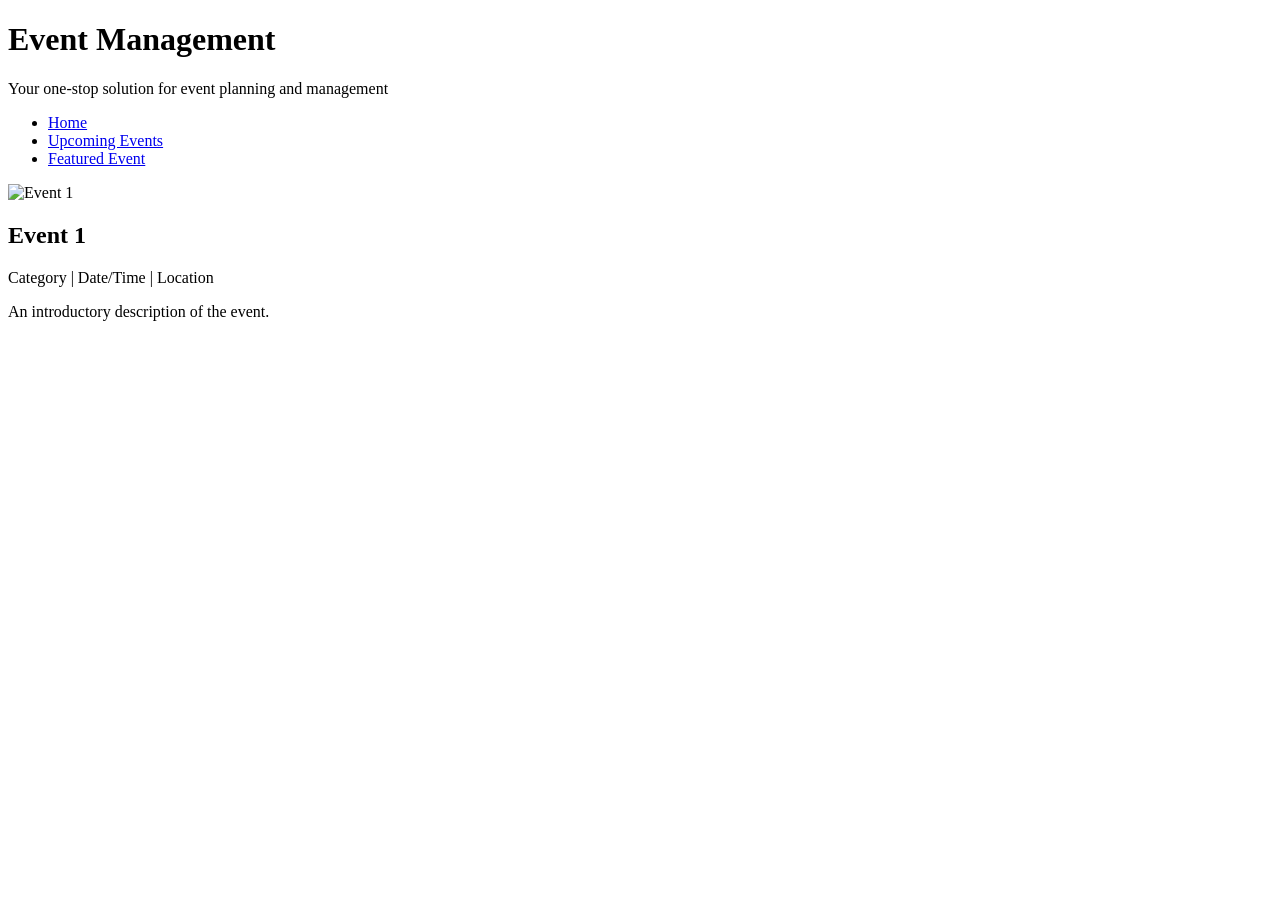
==== event.html @ 9339c6f2 "Created Files" ====
<!DOCTYPE html>
<html lang="en">

<head>
    <meta charset="UTF-8">
    <meta name="viewport" content="width=device-width, initial-scale=1.0">
    <title>Events</title>
    <link rel="stylesheet" href="style.css">

</head>

<body>

    <header>
        <div class="logo">
            <h1 class="website-title">Event Management</h1>
            <p class="website-description">Your one-stop solution for event planning and management</p>
        </div>

        <nav>
            <ul>
                <li><a href="index.html">Home</a></li>
                <li><a href="index.html#events">Upcoming Events</a></li>
                <li><a href="event.html">Featured Event</a></li>
            </ul>
        </nav>

        <main>

            <!-- Event Introduction -->
            <section id="event-intro" class="event-intro">
                <img src="event1.jpg" alt="Event 1" class="event-hero-image">
                <h2>Event 1</h2>
                <p class="event-meta">Category | Date/Time | Location</p>
                <p>An introductory description of the event.</p>
            </section>
        </main>

</body>

</html>
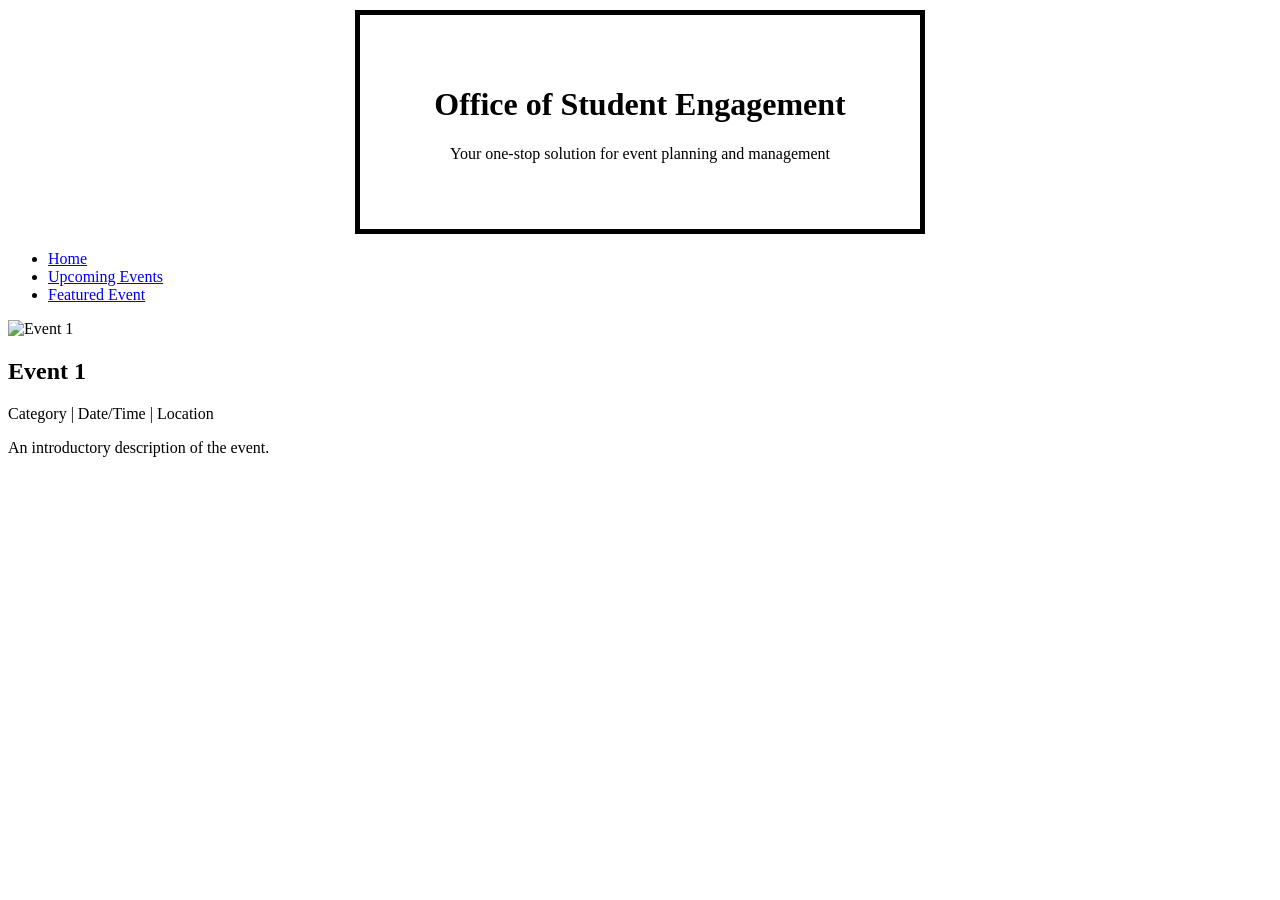
==== commit 35c04fe0: "updated index.html, event.html, and style.css" ====
--- a/event.html
+++ b/event.html
@@ -13,7 +13,7 @@
 
     <header>
         <div class="logo">
-            <h1 class="website-title">Event Management</h1>
+            <h1 class="website-title">Office of Student Engagement</h1>
             <p class="website-description">Your one-stop solution for event planning and management</p>
         </div>
 
--- a/style.css
+++ b/style.css
@@ -0,0 +1,48 @@
+/* index.html */
+.logo{
+    margin: 10px auto;
+    padding: 50px;
+    border: 5px solid black;
+    width: 460px;
+    text-align: center;
+}
+
+.hero-section{
+    margin: 10px auto;
+    padding: 10px;
+    border: 5px solid black;
+    width: 450px;
+    text-align: center;
+}
+
+.events-grid{
+    display: grid;
+    grid-template-columns: repeat(3, 1fr);
+    gap: 10px;
+    margin: 10px auto;
+    padding: 10px;
+    border: 5px solid black;
+    width: 450px;
+    text-align: center;
+}
+
+.about-section{
+    margin: 10px auto;
+    padding: 10px;
+    border: 5px solid black;
+    width: 450px;
+    text-align: center;
+}
+
+.about-benefits{
+    padding: 0;
+    margin: 10px 0 0;
+}
+
+.about-benefits li{
+    padding: 8px;
+    margin: 10px 0;
+    border: 2px solid black;
+}
+
+/* event.html */
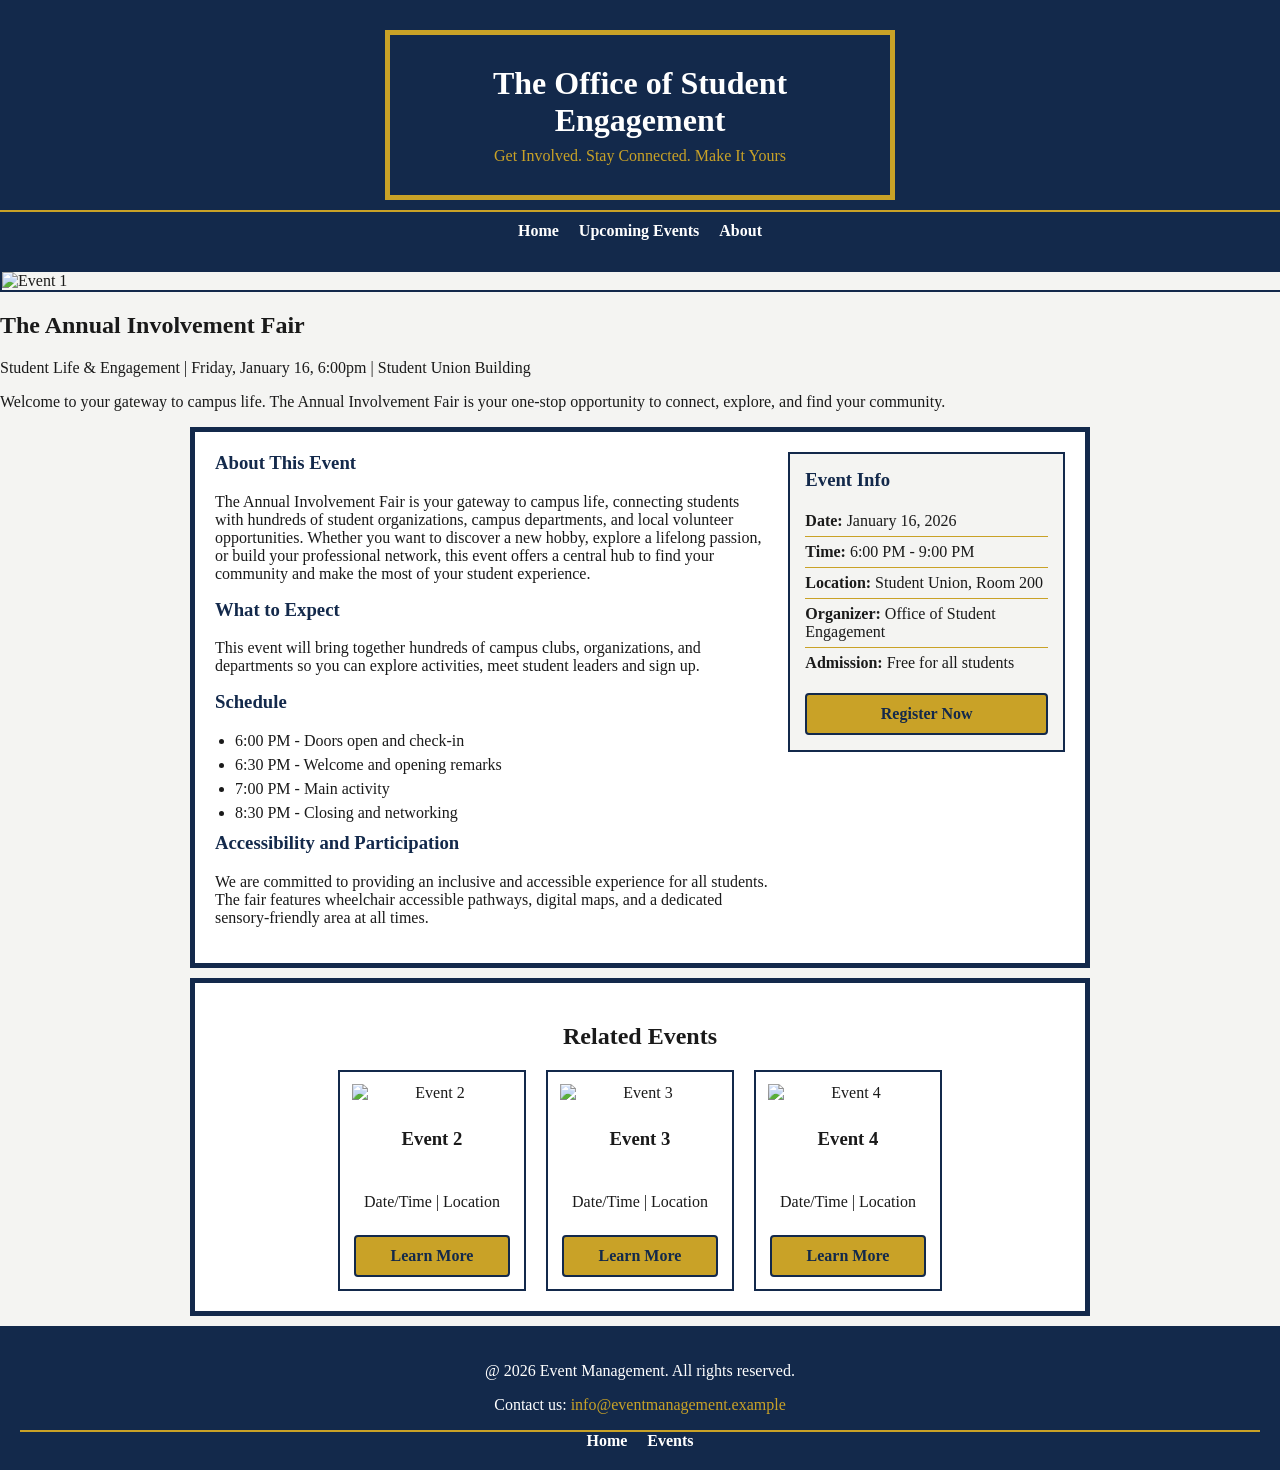
==== commit c89fc74a: "Updated index.html, event.html,  style.css. Added feature event on event.html" ====
--- a/event.html
+++ b/event.html
@@ -13,28 +13,115 @@
 
     <header>
         <div class="logo">
-            <h1 class="website-title">Office of Student Engagement</h1>
-            <p class="website-description">Your one-stop solution for event planning and management</p>
+            <h1 class="website-title">The Office of Student Engagement</h1>
+            <p class="website-description">Get Involved. Stay Connected. Make It Yours</p>
         </div>
 
         <nav>
             <ul>
                 <li><a href="index.html">Home</a></li>
                 <li><a href="index.html#events">Upcoming Events</a></li>
-                <li><a href="event.html">Featured Event</a></li>
+                <li><a href="index.html#about">About</a></li>
             </ul>
         </nav>
+    </header>
 
-        <main>
+    <main>
 
-            <!-- Event Introduction -->
-            <section id="event-intro" class="event-intro">
-                <img src="event1.jpg" alt="Event 1" class="event-hero-image">
-                <h2>Event 1</h2>
-                <p class="event-meta">Category | Date/Time | Location</p>
-                <p>An introductory description of the event.</p>
-            </section>
-        </main>
+        <!-- Event Introduction -->
+        <section id="event-intro" class="event-intro">
+            <img src="images/event1.jpg" alt="Event 1" class="event-hero-image">
+            <h2>The Annual Involvement Fair</h2>
+            <p class="event-meta">Student Life & Engagement | Friday, January 16, 6:00pm | Student Union Building</p>
+            <p>Welcome to your gateway to campus life. The Annual Involvement Fair is your one-stop opportunity to
+                connect, explore, and find your community.</p>
+        </section>
+
+        <!-- Main content and sidebar -->
+        <section class="event-details">
+            <div class="event-main">
+                <h3>About This Event</h3>
+                <p>The Annual Involvement Fair is your gateway to campus life, connecting students with hundreds of
+                    student
+                    organizations, campus departments, and local volunteer opportunities. Whether you want to discover a
+                    new
+                    hobby, explore a lifelong passion, or build your professional network, this event offers a central
+                    hub
+                    to find your community and make the most of your student experience.</p>
+
+                <h3>What to Expect</h3>
+                <p>This event will bring together hundreds of campus clubs, organizations, and departments so you can
+                    explore activities, meet student leaders and sign up.</p>
+
+                <h3>Schedule</h3>
+                <ul class="event-schedule">
+                    <li>6:00 PM - Doors open and check-in</li>
+                    <li>6:30 PM - Welcome and opening remarks</li>
+                    <li>7:00 PM - Main activity</li>
+                    <li>8:30 PM - Closing and networking</li>
+                </ul>
+
+                <h3>Accessibility and Participation</h3>
+                <p>We are committed to providing an inclusive and accessible experience for all students. The fair
+                    features wheelchair accessible pathways, digital maps, and a dedicated sensory-friendly area at all
+                    times.</p>
+            </div>
+
+            <aside class="event-sidebar">
+                <h3>Event Info</h3>
+                <ul class="event-info-list">
+                    <li><strong>Date:</strong> January 16, 2026</li>
+                    <li><strong>Time:</strong> 6:00 PM - 9:00 PM</li>
+                    <li><strong>Location:</strong> Student Union, Room 200</li>
+                    <li><strong>Organizer:</strong> Office of Student Engagement</li>
+                    <li><strong>Admission:</strong> Free for all students</li>
+                </ul>
+                <a href="#" class="btn">Register Now</a>
+            </aside>
+        </section>
+
+
+        <!-- Related events -->
+        <section id="related-events" class="related-events">
+            <h2>Related Events</h2>
+            <div class="related-events-list">
+                <div class="related-event-card">
+                    <img src="images/event2.jpg" alt="Event 2">
+                    <h3>Event 2</h3>
+                    <p class="event-meta">Date/Time | Location</p>
+                    <a href="event.html" class="btn">Learn More</a>
+                </div>
+
+                <div class="related-event-card">
+                    <img src="images/event3.jpg" alt="Event 3">
+                    <h3>Event 3</h3>
+                    <p class="event-meta">Date/Time | Location</p>
+                    <a href="event.html" class="btn">Learn More</a>
+                </div>
+
+                <div class="related-event-card">
+                    <img src="images/event4.jpg" alt="Event 4">
+                    <h3>Event 4</h3>
+                    <p class="event-meta">Date/Time | Location</p>
+                    <a href="event.html" class="btn">Learn More</a>
+                </div>
+
+            </div>
+        </section>
+
+    </main>
+
+    <!-- Footer -->
+    <footer>
+        <p>@ 2026 Event Management. All rights reserved.</p>
+        <p>Contact us: <a href="mailto:info@eventmanagement.example">info@eventmanagement.example</a></p>
+        <nav class="footer-nav">
+            <ul>
+                <li><a href="index.html">Home</a></li>
+                <li><a href="event.html">Events</a></li>
+            </ul>
+        </nav>
+    </footer>
 
 </body>
 
--- a/style.css
+++ b/style.css
@@ -1,37 +1,172 @@
-/* index.html */
+/* globally */
+body {
+    font-family: Georgia, 'Times New Roman', serif;
+    color: #1a1a1a;
+    background-color: #f4f4f2;
+    margin: 0;
+}
+
+header {
+    background-color: #13294B;
+    color: #ffffff;
+    padding: 20px 0;
+    text-align: center;
+}
+
+.website-title {
+    color: #ffffff;
+    margin: 0;
+}
+
+.website-description {
+     color: #C9A227;
+     margin: 8px 0 0;
+}
+
+nav ul {
+    list-style: none;
+    display: flex;
+    justify-content: center;
+    align-items: center;
+    flex-wrap: wrap;
+    gap: 20px;
+    padding: 10px 20px;
+    margin: 0;
+    border-top: 2px solid #C9A227;
+}
+
+nav ul li a {
+    color: #ffffff;
+    text-decoration: none;
+    font-weight: bold;
+}
+
+nav ul li a:hover {
+    color: #C9A227;
+}
+
 .logo{
-    margin: 10px auto;
-    padding: 50px;
-    border: 5px solid black;
-    width: 460px;
-    text-align: center;
-}
-
+    box-sizing: content-box;
+    margin: 10px auto;
+    padding: 30px 20px;
+    border: 5px solid #C9A227;
+    max-width: 460px;
+    width: 90%;
+    text-align: center;
+    background-color: #13294B;;
+}
+
+.btn {
+    display: flex;
+    background-color: #C9A227;
+    color: #13294B;
+    padding: 10px 20px;
+    text-decoration: none;
+    font-weight: bold;
+    border-radius: 4px;
+    border: 2px solid #13294B;
+}
+
+footer {
+    background-color: #13294B;
+    color: #ffffff;
+    padding: 20px;
+    text-align: center;
+}
+
+.footer-nav ul{
+    list-style: none;
+    display: flex;
+    justify-content: center;
+    align-items: center;
+    flex-wrap: wrap;
+    gap: 20px;
+    padding: 0;
+    margin: 0;
+}
+
+footer a {
+    color: #C9A227;
+    text-decoration: none;
+}
+
+footer a:hover {
+    text-decoration: underline;
+}
+
+@media (max-width: 500px) {
+    nav ul {
+        flex-direction: column;
+        gap: 10px;
+    }
+}
+
+/* index.html*/
 .hero-section{
-    margin: 10px auto;
-    padding: 10px;
-    border: 5px solid black;
-    width: 450px;
-    text-align: center;
+    box-sizing: content-box;
+    margin: 10px auto;
+    padding: 20px;
+    border: 5px solid #13294B;
+    max-width: 450px;
+    width: 90%;
+    text-align: center;
+    background-color: #ffffff;
+}
+
+.hero-container{
+    display: flex;
+    flex-direction: column;
+    align-items: center;
+    justify-content: center;
+    gap: 16px;
+}
+
+.hero-container img {
+    width: 100%;
+    max-width: 400px;
+    height: auto;
+    border: 2px solid #13294B;
 }
 
 .events-grid{
+    box-sizing: content-box;
     display: grid;
     grid-template-columns: repeat(3, 1fr);
+    gap: 20px;
+    margin: 10px auto;
+    padding: 20px;
+    border: 5px solid #13294B;
+    max-width: 450px;
+    width: 90%;
+    text-align: center;
+}
+
+.event-card{
+    box-sizing: content-box;
+    display: flex;
+    flex-direction: column;
+    align-items: center;
+    justify-content: space-between;
     gap: 10px;
-    margin: 10px auto;
-    padding: 10px;
-    border: 5px solid black;
-    width: 450px;
-    text-align: center;
+    border: 2px solid #13294B;
+    background-color: #ffffff;
+    padding: 15px;
+}
+
+.event-card img {
+    width: 100%;
+    height: auto;
 }
 
 .about-section{
-    margin: 10px auto;
-    padding: 10px;
-    border: 5px solid black;
-    width: 450px;
-    text-align: center;
+    box-sizing: content-box;
+    margin: 10px auto;
+    padding: 20px;
+    border: 5px solid #13294B;
+    max-width: 450px;
+    width: 90%;
+    text-align: center;
+    background-color: #ffffff;
 }
 
 .about-benefits{
@@ -40,9 +175,139 @@
 }
 
 .about-benefits li{
+    list-style: none;
     padding: 8px;
     margin: 10px 0;
-    border: 2px solid black;
-}
-
-/* event.html */+    border: 2px solid #C9A227;
+    background-color: #ffffff;
+}
+
+/* event.html */
+.event-hero-image {
+    width: 100%;
+    max-width: 600%;
+    height: auto;
+    border: 2px solid #13294B;
+    display: block;
+    margin: 0 auto;
+}
+
+.event-details {
+    box-sizing: content-box;
+    display: grid;
+    grid-template-columns: 2fr 1fr;
+    gap: 20px;
+    margin: 10px auto;
+    padding: 20px;
+    border: 5px solid #13294B;
+    max-width: 850px;
+    width: 90%;
+    background-color: #ffffff;
+    text-align: left;
+}
+
+.event-main h3 {
+    color: #13294B;
+    margin-top: 0;
+}
+
+.event-schedule {
+    padding-left: 20px;
+    margin: 10px 0;
+}
+
+.event-schedule li {
+    margin: 6px 0;
+}
+
+.event-sidebar {
+    display: flex;
+    flex-direction: column;
+    gap: 15px;
+    padding: 15px;
+    border: 2px solid #13294B;
+    background-color: #f4f4f2;
+    align-self: start;
+}
+
+.event-sidebar h3 {
+    color: #13294B;
+    margin: 0;
+}
+
+.event-info-list {
+    list-style: none;
+    padding: 0;
+    margin: 0;
+}
+
+.event-info-list li {
+    padding: 6px 0;
+    border-bottom: 1px solid #C9A227;
+}
+
+.event-info-list li:last-child {
+    border-bottom: none;
+}
+
+.event-sidebar .btn {
+    justify-content: center;
+    text-align: center;
+}
+
+@media (max-width: 700px) {
+    .event-details {
+        grid-template-columns: 1fr;
+    }
+
+    .event-sidebar {
+        order: 2;
+    }
+
+    .event-main {
+        order: 1;
+    }
+}
+
+.related-events {
+    box-sizing: content-box;
+    margin: 10px auto;
+    padding: 20px;
+    border: 5px solid #13294B;
+    max-width: 850px;
+    width: 90%;
+    background-color: #ffffff;
+    text-align: center;
+}
+
+.related-events-list {
+    display: flex;
+    flex-wrap: wrap;
+    justify-content: center;
+    gap: 20px;
+    margin-top: 15px;
+}
+
+.related-event-card {
+    box-sizing: content-box;
+    display: flex;
+    flex-direction: column;
+    align-items: center;
+    justify-content: space-between;
+    gap: 8px;
+    border: 2px solid #13294B;
+    background-color: #ffffff;
+    padding: 12px;
+    width: 160px;
+}
+
+.related-event-card img {
+    width: 100%;
+    height: auto;
+}
+
+.related-event-card .btn {
+    justify-content: center;
+    text-align: center;
+    width: 70%;
+}
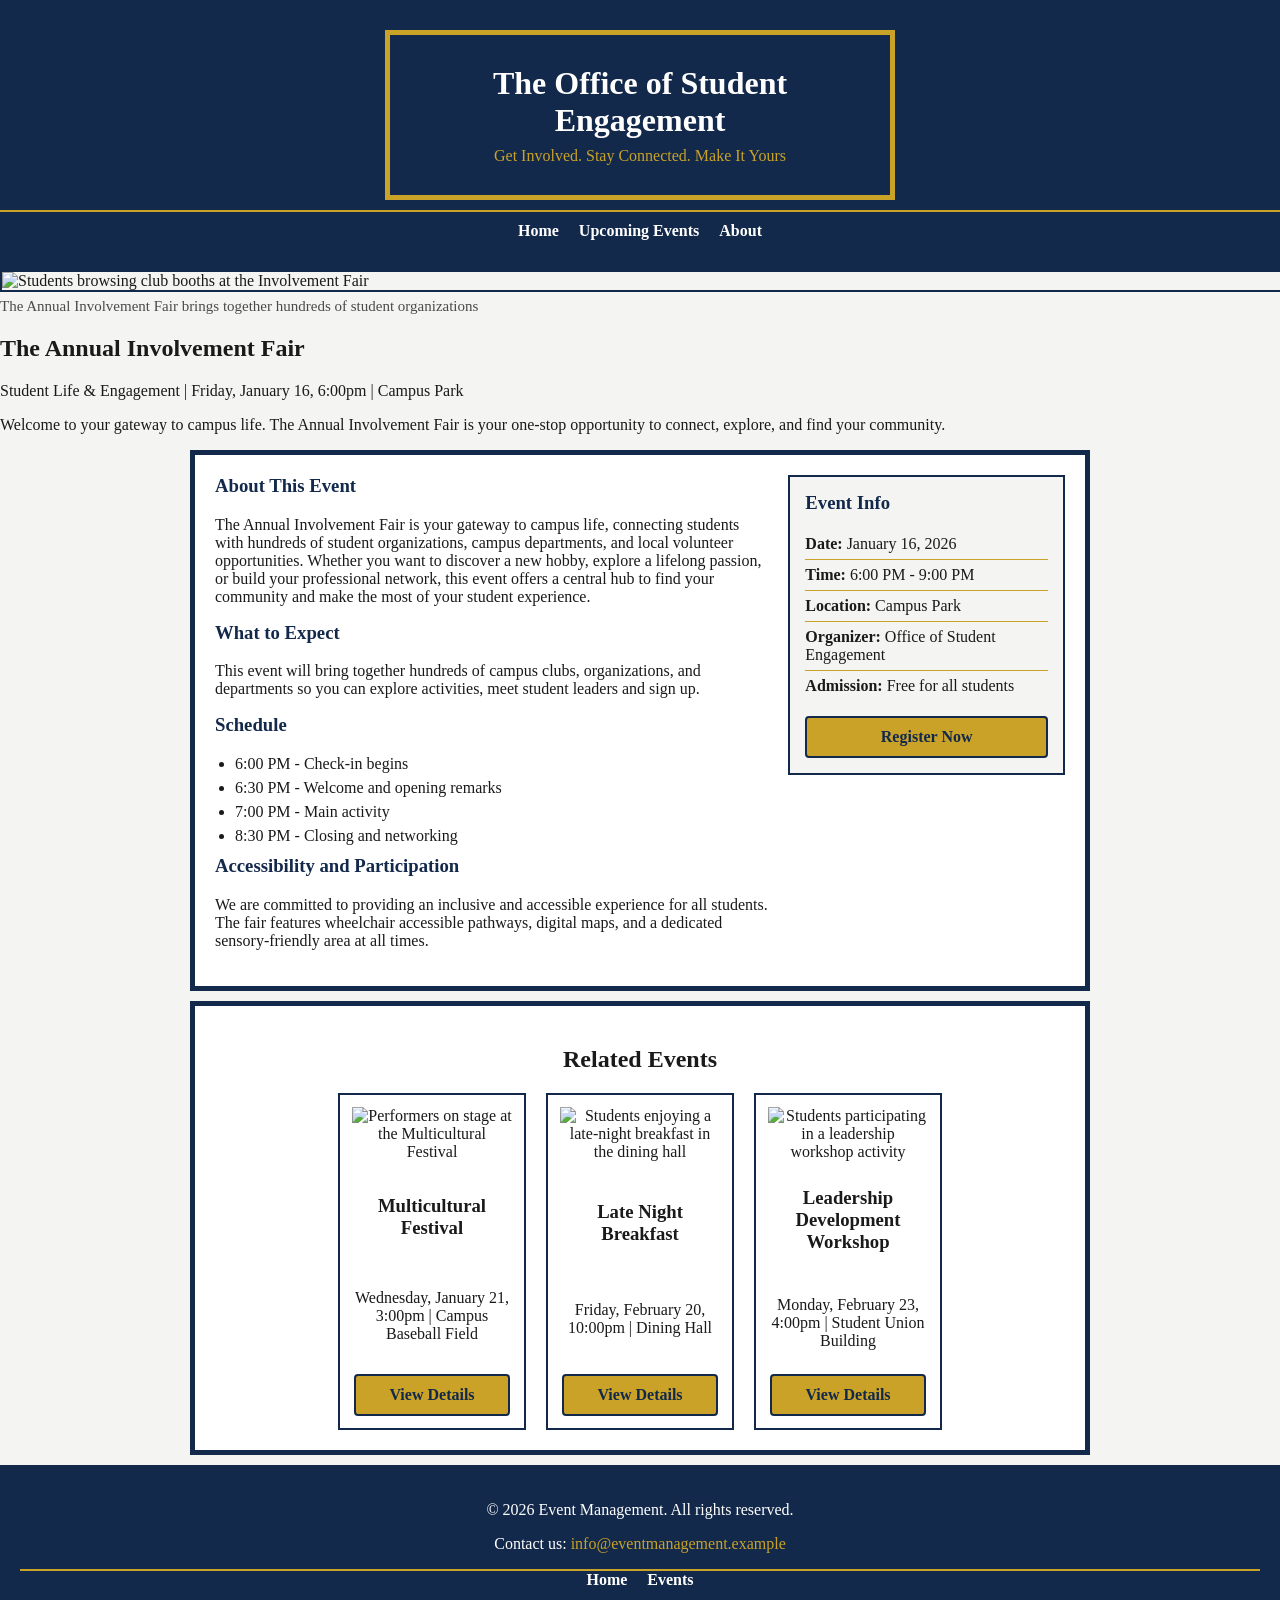
==== commit a82fbed2: "Finish assignment 2" ====
--- a/event.html
+++ b/event.html
@@ -4,7 +4,7 @@
 <head>
     <meta charset="UTF-8">
     <meta name="viewport" content="width=device-width, initial-scale=1.0">
-    <title>Events</title>
+    <title>The Annual Involvement Fair</title>
     <link rel="stylesheet" href="style.css">
 
 </head>
@@ -30,9 +30,13 @@
 
         <!-- Event Introduction -->
         <section id="event-intro" class="event-intro">
-            <img src="images/event1.jpg" alt="Event 1" class="event-hero-image">
+            <figure>
+                <img src="images/event1.jpg" alt="Students browsing club booths at the Involvement Fair" class="event-hero-image">
+                <figcaption>The Annual Involvement Fair brings together hundreds of student organizations</figcaption>
+            </figure>
             <h2>The Annual Involvement Fair</h2>
-            <p class="event-meta">Student Life & Engagement | Friday, January 16, 6:00pm | Student Union Building</p>
+            <p class="event-meta">Student Life & Engagement | <time datetime="2026-01-16T18:00">Friday, January 16,
+                    6:00pm</time> | Campus Park</p>
             <p>Welcome to your gateway to campus life. The Annual Involvement Fair is your one-stop opportunity to
                 connect, explore, and find your community.</p>
         </section>
@@ -55,10 +59,10 @@
 
                 <h3>Schedule</h3>
                 <ul class="event-schedule">
-                    <li>6:00 PM - Doors open and check-in</li>
-                    <li>6:30 PM - Welcome and opening remarks</li>
-                    <li>7:00 PM - Main activity</li>
-                    <li>8:30 PM - Closing and networking</li>
+                    <li><time datetime="2026-01-16T18:00">6:00 PM</time> - Check-in begins</li>
+                    <li><time datetime="2026-01-16T18:30">6:30 PM</time> - Welcome and opening remarks</li>
+                    <li><time datetime="2026-01-16T19:00">7:00 PM</time> - Main activity</li>
+                    <li><time datetime="2026-01-16T20:30">8:30 PM</time> - Closing and networking</li>
                 </ul>
 
                 <h3>Accessibility and Participation</h3>
@@ -70,9 +74,10 @@
             <aside class="event-sidebar">
                 <h3>Event Info</h3>
                 <ul class="event-info-list">
-                    <li><strong>Date:</strong> January 16, 2026</li>
-                    <li><strong>Time:</strong> 6:00 PM - 9:00 PM</li>
-                    <li><strong>Location:</strong> Student Union, Room 200</li>
+                    <li><strong>Date:</strong> <time datetime="2026-01-16">January 16, 2026</time></li>
+                    <li><strong>Time:</strong> <time datetime="2026-01-16T18:00">6:00 PM</time> - <time
+                            datetime="2026-01-16T21:00">9:00 PM</time></li>
+                    <li><strong>Location:</strong> Campus Park</li>
                     <li><strong>Organizer:</strong> Office of Student Engagement</li>
                     <li><strong>Admission:</strong> Free for all students</li>
                 </ul>
@@ -85,26 +90,36 @@
         <section id="related-events" class="related-events">
             <h2>Related Events</h2>
             <div class="related-events-list">
-                <div class="related-event-card">
-                    <img src="images/event2.jpg" alt="Event 2">
-                    <h3>Event 2</h3>
-                    <p class="event-meta">Date/Time | Location</p>
-                    <a href="event.html" class="btn">Learn More</a>
-                </div>
 
-                <div class="related-event-card">
-                    <img src="images/event3.jpg" alt="Event 3">
-                    <h3>Event 3</h3>
-                    <p class="event-meta">Date/Time | Location</p>
-                    <a href="event.html" class="btn">Learn More</a>
-                </div>
+                <article class="related-event-card">
+                    <figure>
+                        <img src="images/event2.jpeg" alt="Performers on stage at the Multicultural Festival">
+                    </figure>
+                    <h3>Multicultural Festival</h3>
+                    <p class="event-meta"><time datetime="2026-01-21T15:00">Wednesday, January 21, 3:00pm</time> |
+                        Campus Baseball Field</p>
+                    <a href="event.html" class="btn">View Details</a>
+                </article>
 
-                <div class="related-event-card">
-                    <img src="images/event4.jpg" alt="Event 4">
-                    <h3>Event 4</h3>
-                    <p class="event-meta">Date/Time | Location</p>
-                    <a href="event.html" class="btn">Learn More</a>
-                </div>
+                <article class="related-event-card">
+                    <figure>
+                        <img src="images/event3.png" alt="Students enjoying a late-night breakfast in the dining hall">
+                    </figure>
+                    <h3>Late Night Breakfast</h3>
+                    <p class="event-meta"><time datetime="2026-02-20T22:00">Friday, February 20, 10:00pm</time> | Dining
+                        Hall</p>
+                    <a href="event.html" class="btn">View Details</a>
+                </article>
+
+                <article class="related-event-card">
+                    <figure>
+                        <img src="images/event4.jpg" alt="Students participating in a leadership workshop activity">
+                    </figure>
+                    <h3>Leadership Development Workshop</h3>
+                    <p class="event-meta"><time datetime="2026-02-23T16:00">Monday, February 23, 4:00pm</time> | Student
+                        Union Building</p>
+                    <a href="event.html" class="btn">View Details</a>
+                </article>
 
             </div>
         </section>
@@ -113,7 +128,7 @@
 
     <!-- Footer -->
     <footer>
-        <p>@ 2026 Event Management. All rights reserved.</p>
+        <p>&copy; 2026 Event Management. All rights reserved.</p>
         <p>Contact us: <a href="mailto:info@eventmanagement.example">info@eventmanagement.example</a></p>
         <nav class="footer-nav">
             <ul>
--- a/style.css
+++ b/style.css
@@ -6,6 +6,17 @@
     margin: 0;
 }
 
+figure {
+    margin: 0;
+    padding: 0;
+}
+
+figcaption {
+    font-size: 15px;
+    color: #4a4a4a;
+    margin-top: 6px;
+}
+
 header {
     background-color: #13294B;
     color: #ffffff;
@@ -53,7 +64,7 @@
     max-width: 460px;
     width: 90%;
     text-align: center;
-    background-color: #13294B;;
+    background-color: #13294B;
 }
 
 .btn {
@@ -107,7 +118,7 @@
     margin: 10px auto;
     padding: 20px;
     border: 5px solid #13294B;
-    max-width: 450px;
+    max-width: 650px;
     width: 90%;
     text-align: center;
     background-color: #ffffff;
@@ -131,12 +142,12 @@
 .events-grid{
     box-sizing: content-box;
     display: grid;
-    grid-template-columns: repeat(3, 1fr);
-    gap: 20px;
-    margin: 10px auto;
-    padding: 20px;
-    border: 5px solid #13294B;
-    max-width: 450px;
+    grid-template-columns: 3fr 3fr 2fr;
+    gap: 20px;
+    margin: 10px auto;
+    padding: 20px;
+    border: 5px solid #13294B;
+    max-width: 650px;
     width: 90%;
     text-align: center;
 }
@@ -150,7 +161,9 @@
     gap: 10px;
     border: 2px solid #13294B;
     background-color: #ffffff;
-    padding: 15px;
+    padding: 10px;
+    min-height: 320px;
+    min-width: 0;
 }
 
 .event-card img {
@@ -163,7 +176,7 @@
     margin: 10px auto;
     padding: 20px;
     border: 5px solid #13294B;
-    max-width: 450px;
+    max-width: 650px;
     width: 90%;
     text-align: center;
     background-color: #ffffff;
@@ -185,7 +198,7 @@
 /* event.html */
 .event-hero-image {
     width: 100%;
-    max-width: 600%;
+    max-width: 100%;
     height: auto;
     border: 2px solid #13294B;
     display: block;
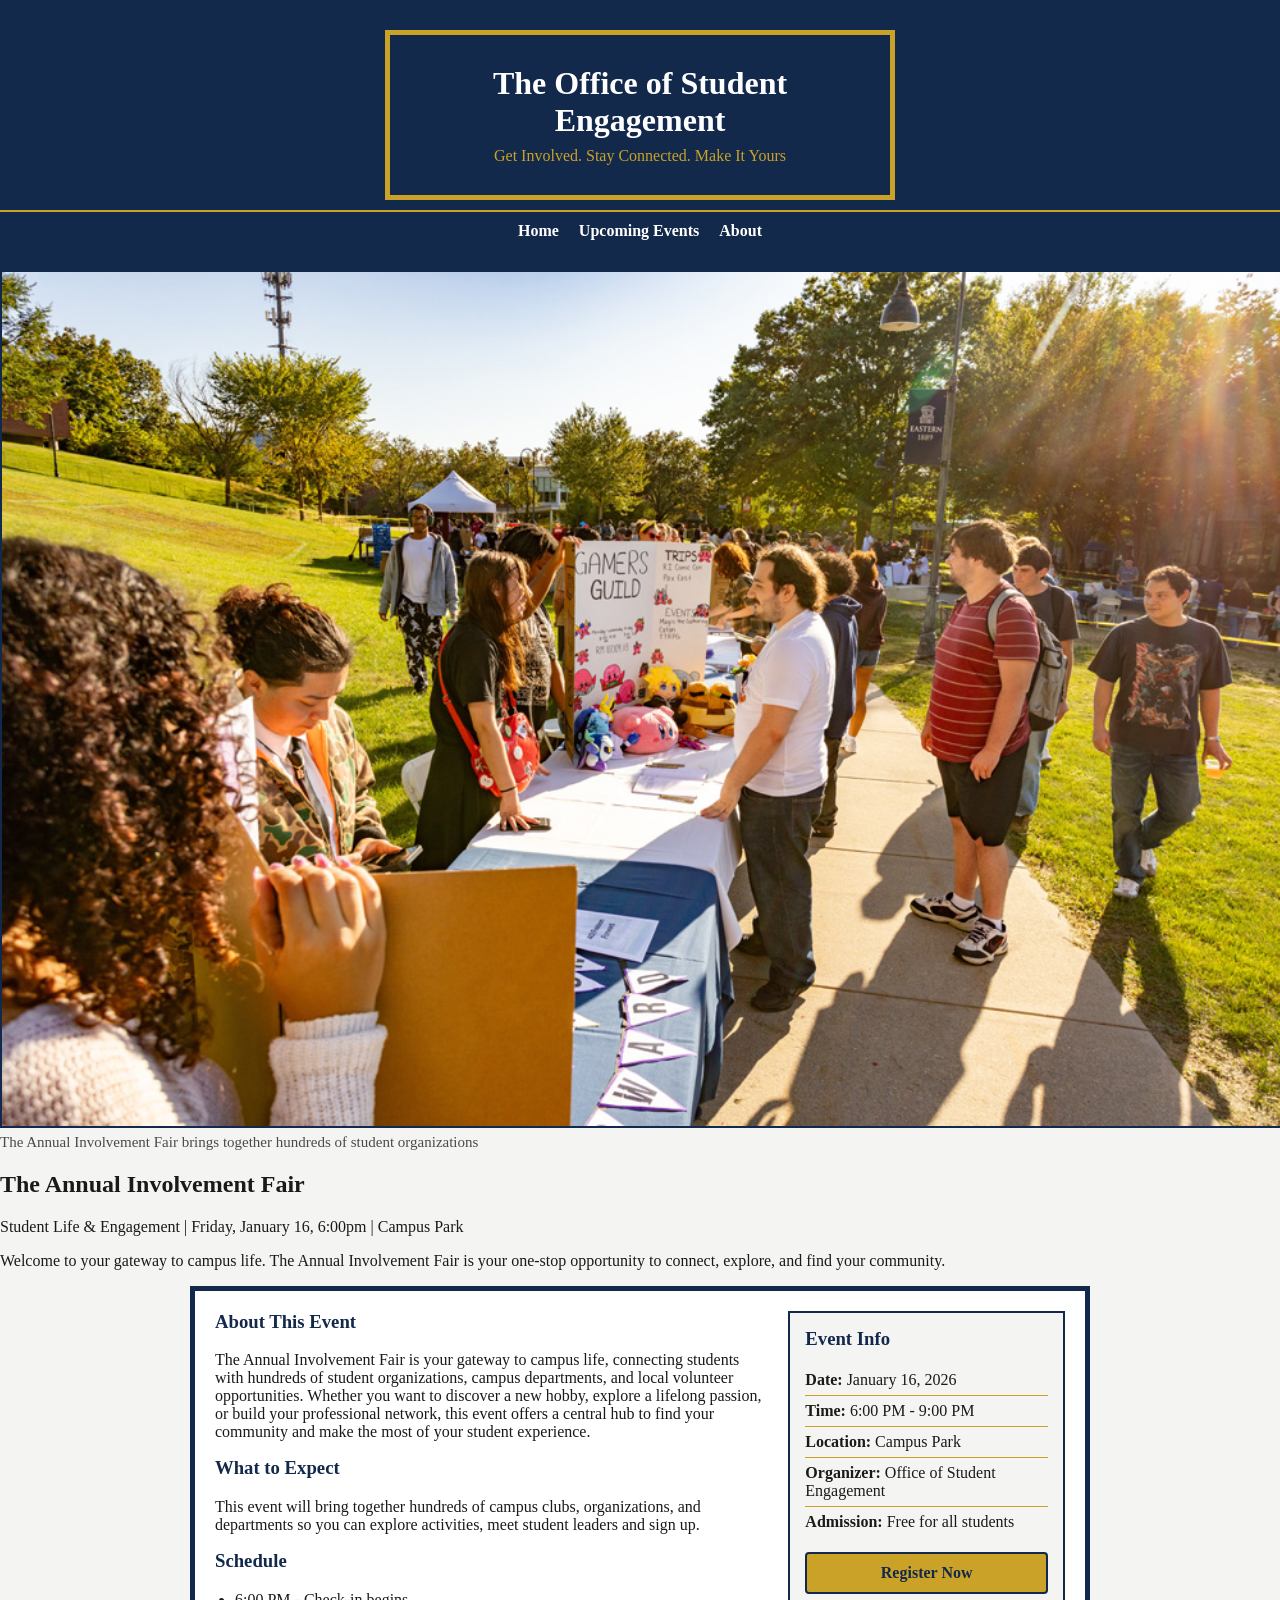
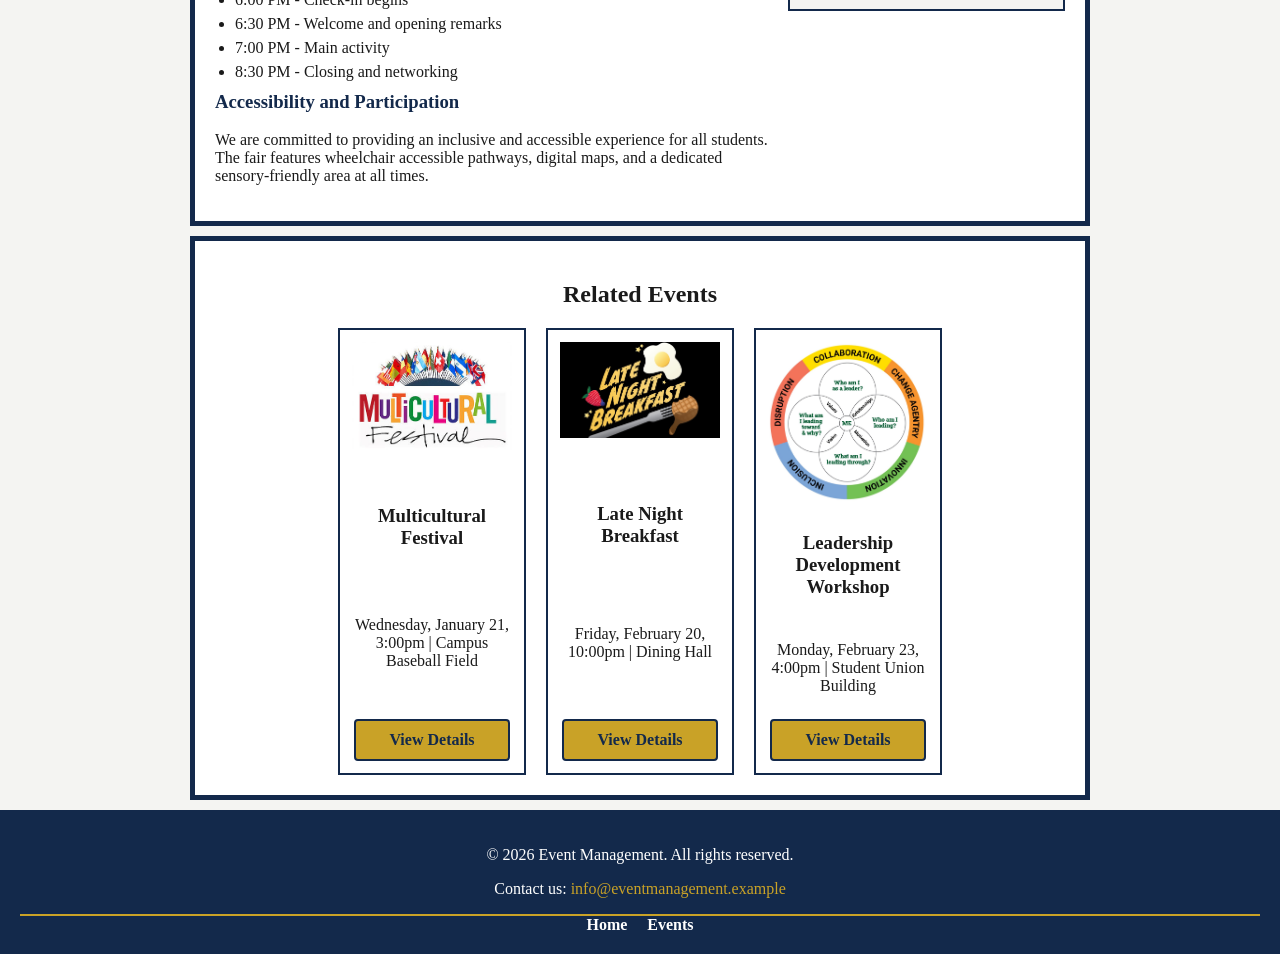
==== commit ade592a0: "Fix spelling error" ====
--- a/event.html
+++ b/event.html
@@ -31,7 +31,7 @@
         <!-- Event Introduction -->
         <section id="event-intro" class="event-intro">
             <figure>
-                <img src="images/event1.jpg" alt="Students browsing club booths at the Involvement Fair" class="event-hero-image">
+                <img src="Images/event1.jpg" alt="Students browsing club booths at the Involvement Fair" class="event-hero-image">
                 <figcaption>The Annual Involvement Fair brings together hundreds of student organizations</figcaption>
             </figure>
             <h2>The Annual Involvement Fair</h2>
@@ -93,7 +93,7 @@
 
                 <article class="related-event-card">
                     <figure>
-                        <img src="images/event2.jpeg" alt="Performers on stage at the Multicultural Festival">
+                        <img src="Images/event2.jpeg" alt="Performers on stage at the Multicultural Festival">
                     </figure>
                     <h3>Multicultural Festival</h3>
                     <p class="event-meta"><time datetime="2026-01-21T15:00">Wednesday, January 21, 3:00pm</time> |
@@ -103,7 +103,7 @@
 
                 <article class="related-event-card">
                     <figure>
-                        <img src="images/event3.png" alt="Students enjoying a late-night breakfast in the dining hall">
+                        <img src="Images/event3.png" alt="Students enjoying a late-night breakfast in the dining hall">
                     </figure>
                     <h3>Late Night Breakfast</h3>
                     <p class="event-meta"><time datetime="2026-02-20T22:00">Friday, February 20, 10:00pm</time> | Dining
@@ -113,7 +113,7 @@
 
                 <article class="related-event-card">
                     <figure>
-                        <img src="images/event4.jpg" alt="Students participating in a leadership workshop activity">
+                        <img src="Images/event4.jpg" alt="Students participating in a leadership workshop activity">
                     </figure>
                     <h3>Leadership Development Workshop</h3>
                     <p class="event-meta"><time datetime="2026-02-23T16:00">Monday, February 23, 4:00pm</time> | Student
